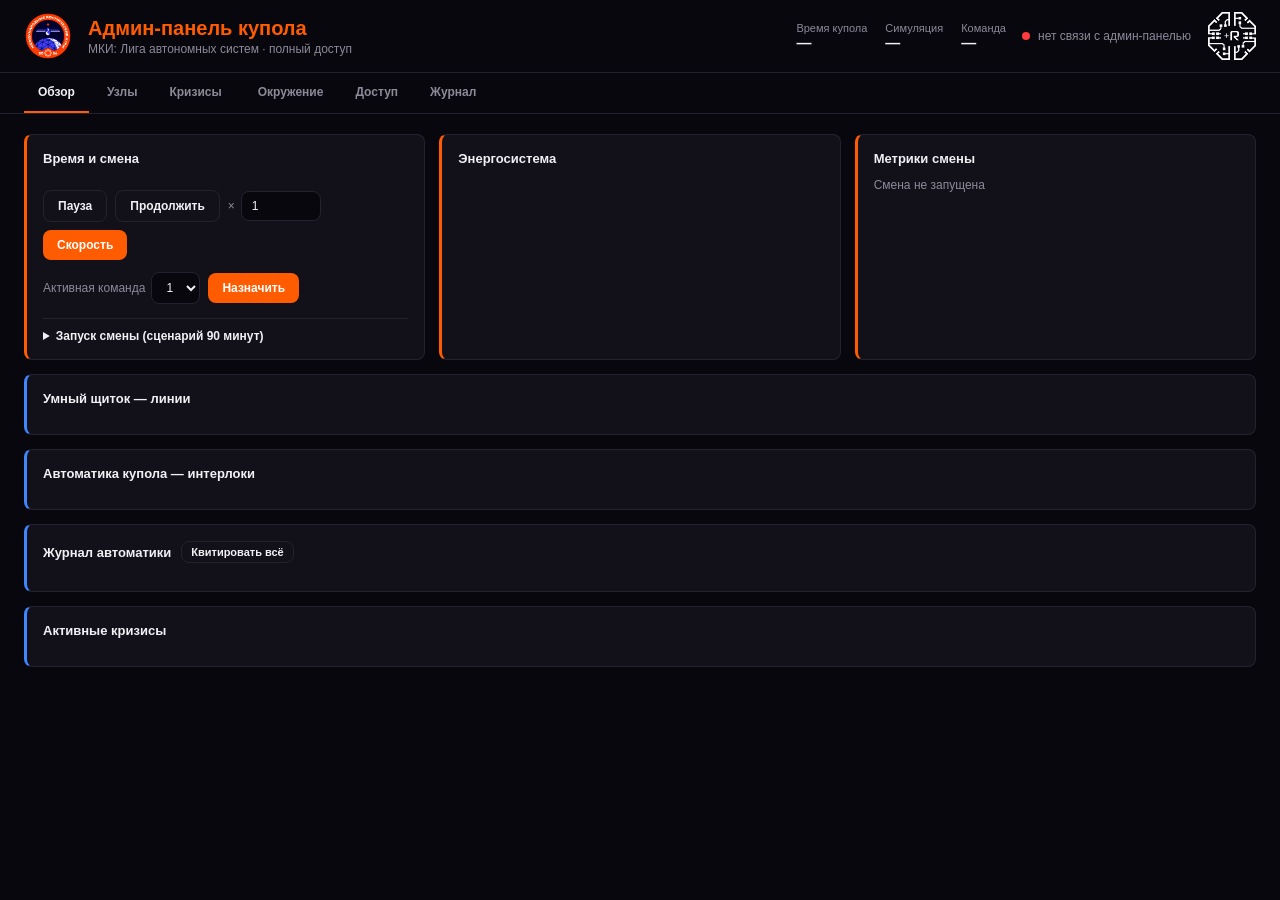
==== Janus/server/admin/static/index.html @ 67298683 "Реализована тестовая сборка зависимостей и кризисов, набросок веб панели управления администратора" ====
<!DOCTYPE html>
<html lang="ru">
<head>
<meta charset="utf-8">
<meta name="viewport" content="width=device-width, initial-scale=1">
<title>МКИ 2026 — Админ-панель купола</title>
<link rel="stylesheet" href="css/styles.css">
</head>
<body>
<header class="top">
  <img class="logo" src="assets/logo_1.png" alt="Логотип 1">
  <div class="title">
    <h1>Админ-панель купола</h1>
    <p>МКИ: Лига автономных систем · полный доступ</p>
  </div>
  <div class="clock">
    <div><span>Время купола</span><b id="gameTime">—</b></div>
    <div><span>Симуляция</span><b id="simTime">—</b></div>
    <div><span>Команда</span><b id="activeTeam">—</b></div>
  </div>
  <div class="live" id="live"><i></i><span id="upd">подключение…</span></div>
  <img class="logo" src="assets/logo_2.png" alt="Логотип 2">
</header>

<nav class="tabs" role="tablist">
  <button class="tab active" data-tab="overview" role="tab">Обзор</button>
  <button class="tab" data-tab="nodes" role="tab">Узлы</button>
  <button class="tab" data-tab="crises" role="tab">Кризисы <em id="crisisCount"></em></button>
  <button class="tab" data-tab="env" role="tab">Окружение</button>
  <button class="tab" data-tab="access" role="tab">Доступ</button>
  <button class="tab" data-tab="log" role="tab">Журнал <em id="logCount"></em></button>
</nav>

<main class="content">
  <!-- ============ ОБЗОР ============ -->
  <section class="page active" id="page-overview">
    <div class="grid">
      <article class="card">
        <h2>Время и смена</h2>
        <div class="kvs" id="timeInfo"></div>
        <div class="row">
          <button id="btnPause" class="ghost">Пауза</button>
          <button id="btnResume" class="ghost">Продолжить</button>
          <label class="inline">×<input id="scaleInput" type="number" min="0" max="100" step="0.5" value="1"></label>
          <button id="btnScale">Скорость</button>
        </div>
        <div class="row">
          <label class="inline">Активная команда
            <select id="teamSelect"><option>1</option><option>2</option><option>3</option><option>4</option></select>
          </label>
          <button id="btnTeam">Назначить</button>
        </div>
        <details class="sub">
          <summary>Запуск смены (сценарий 90 минут)</summary>
          <label class="check"><input id="simOperator" type="checkbox" checked> Виртуальный Оператор (задания станков и пайка по программе)</label>
          <label class="block">Параметры (JSON, необязательно)
            <textarea id="shiftParams" rows="3" placeholder='{"seed": 2026, "soc_pct": 64}'></textarea>
          </label>
          <div class="row">
            <button id="btnStartShift" class="danger">Сбросить мир и начать смену</button>
            <button id="btnShiftReport" class="ghost">Отчёт смены</button>
          </div>
        </details>
      </article>

      <article class="card">
        <h2>Энергосистема</h2>
        <div class="tiles" id="energyTiles"></div>
        <div class="kvs" id="energyInfo"></div>
      </article>

      <article class="card">
        <h2>Метрики смены</h2>
        <div id="shiftMetrics" class="kvs"><span class="mut">Смена не запущена</span></div>
      </article>

      <article class="card wide">
        <h2>Умный щиток — линии</h2>
        <div id="panelLines" class="lines-table"></div>
      </article>

      <article class="card wide">
        <h2>Автоматика купола — интерлоки <span class="mut" id="autonomy"></span></h2>
        <div id="interlocks" class="il-table"></div>
      </article>

      <article class="card wide">
        <h2>Журнал автоматики <button id="btnAckAll" class="ghost small">Квитировать всё</button></h2>
        <div id="autoEvents" class="events"></div>
      </article>

      <article class="card wide">
        <h2>Активные кризисы</h2>
        <div id="activeCrisesOverview"></div>
      </article>
    </div>
  </section>

  <!-- ============ УЗЛЫ ============ -->
  <section class="page" id="page-nodes">
    <div class="toolbar">
      <input id="nodeFilter" type="search" placeholder="Фильтр: id, название, система…">
      <label class="check"><input id="showTruth" type="checkbox" checked> Показывать истину рядом с телеметрией агента</label>
      <label class="check"><input id="showHidden" type="checkbox"> Служебные входы control_*</label>
      <span class="legend"><i class="dist"></i> подменено для агента <i class="frozen"></i> заморожено</span>
    </div>
    <div class="grid nodes" id="nodesGrid"></div>
  </section>

  <!-- ============ КРИЗИСЫ ============ -->
  <section class="page" id="page-crises">
    <div class="grid">
      <article class="card wide">
        <h2>Активные</h2>
        <div id="activeCrises"></div>
      </article>
      <article class="card wide">
        <h2>Каталог <span class="mut">(№1–49 — исходный список, К1–К13 — каскады)</span></h2>
        <div class="toolbar">
          <input id="crisisFilter" type="search" placeholder="Фильтр кризисов…">
          <label class="inline grow">Параметры запуска (JSON)
            <input id="crisisParams" type="text" placeholder='{"duration_s": 600}'>
          </label>
        </div>
        <div id="crisisCatalog" class="catalog"></div>
      </article>
      <article class="card wide">
        <h2>Отчёты кризисов</h2>
        <div id="crisisReports"></div>
      </article>
      <article class="card wide">
        <h2>Слой телеметрии — подмены и заморозки</h2>
        <div id="telemetryLayer"></div>
      </article>
    </div>
  </section>

  <!-- ============ ОКРУЖЕНИЕ ============ -->
  <section class="page" id="page-env">
    <div class="grid" id="envGrid"></div>
  </section>

  <!-- ============ ДОСТУП ============ -->
  <section class="page" id="page-access">
    <div class="grid">
      <article class="card wide">
        <h2>Права участника (access_policy.json)</h2>
        <div class="row">
          <button id="btnGetPolicy">Загрузить политику</button>
          <button id="btnReloadPolicy" class="ghost">Перечитать файл</button>
        </div>
        <div class="toolbar">
          <select id="policyNode"></select>
          <label class="inline grow">Действия (через запятую или *)
            <input id="policyActions" type="text" placeholder="line_on, line_off">
          </label>
          <label class="check"><input id="policyVisible" type="checkbox" checked> Узел виден</label>
          <button id="btnSetPolicy">Сохранить для узла</button>
        </div>
        <pre id="policyView" class="pre"></pre>
      </article>
    </div>
  </section>

  <!-- ============ ЖУРНАЛ ============ -->
  <section class="page" id="page-log">
    <div class="toolbar"><button id="btnClearLog" class="ghost">Очистить</button></div>
    <div id="log" class="events log"></div>
  </section>
</main>

<div class="modal" id="modal" hidden>
  <div class="modal-box">
    <div class="modal-head"><b id="modalTitle"></b><button id="modalClose" class="ghost small">Закрыть</button></div>
    <pre id="modalBody" class="pre"></pre>
  </div>
</div>
<div id="toast" class="toast" role="status" aria-live="polite"></div>

<script src="js/app.js"></script>
</body>
</html>
---- Janus/server/admin/static/css/styles.css ----
/* Палитра и типографика — как у клиентской страницы quest-ai (clients/quest-ai/static/files) */
:root{--bg:#08070d;--card:#12111a;--line:#24222f;--or:#ff5c01;--bl:#002e72;--bl2:#3f86ff;--tx:#f1f0f5;--mut:#8c8a99;--bad:#ff3b3b;--ok:#35c27a;--warn:#ffb020}
*{box-sizing:border-box;margin:0}
html,body{height:100%}
body{background:var(--bg);color:var(--tx);font-family:"Montserrat","Segoe UI",Roboto,Arial,sans-serif;display:flex;flex-direction:column;overflow:hidden;font-size:13px}
.top{display:flex;align-items:center;gap:16px;padding:12px 24px;border-bottom:1px solid var(--line)}
.title{flex:1}
h1{font-size:20px;font-weight:800;color:var(--or)}
.title p{font-size:12px;color:var(--mut);margin-top:2px}
.logo{width:48px;height:48px;border-radius:4px;flex:none;object-fit:contain}
.live{display:flex;align-items:center;gap:8px;font-size:12px;color:var(--mut);min-width:170px}
.live i{width:8px;height:8px;border-radius:50%;background:var(--or);animation:pulse 2s infinite}
.live.off i{background:var(--bad);animation:none}
@keyframes pulse{50%{opacity:.25}}
.clock{display:flex;gap:18px}
.clock div{display:flex;flex-direction:column;font-size:11px;color:var(--mut)}
.clock b{font-size:15px;color:var(--tx);font-weight:700}

.tabs{display:flex;gap:4px;padding:0 24px;border-bottom:1px solid var(--line);overflow-x:auto}
.tab{background:none;color:var(--mut);border:0;border-bottom:2px solid transparent;border-radius:0;padding:12px 14px;font-weight:700;cursor:pointer}
.tab.active{color:var(--tx);border-bottom-color:var(--or)}
.tab em{font-style:normal;color:var(--or);margin-left:4px}

.content{flex:1;min-height:0;overflow-y:auto;padding:20px 24px}
.page{display:none}.page.active{display:block}
.grid{display:grid;grid-template-columns:repeat(auto-fit,minmax(320px,1fr));gap:14px}
.grid.nodes{grid-template-columns:repeat(auto-fill,minmax(360px,1fr));align-items:start}
.card{background:var(--card);border:1px solid var(--line);border-left:3px solid var(--or);border-radius:8px;padding:16px;min-width:0}
.card.wide{grid-column:1/-1;border-left-color:var(--bl2)}
.card.frozen{border-left-color:var(--mut);opacity:.85}
.card.alarm{border-left-color:var(--bad)}
h2{font-size:13px;font-weight:700;margin-bottom:12px;display:flex;align-items:center;gap:10px;flex-wrap:wrap}
h3{font-size:12px;font-weight:700;color:var(--mut);margin:12px 0 6px;text-transform:uppercase;letter-spacing:.04em}
.mut{color:var(--mut);font-weight:400;font-size:12px}

.tiles{display:grid;grid-template-columns:repeat(auto-fit,minmax(120px,1fr));gap:10px;margin-bottom:10px}
.tile{background:var(--bg);border:1px solid var(--line);border-radius:6px;padding:12px}
.tile span{display:block;font-size:11px;color:var(--mut)}
.tile b{font-size:22px;font-weight:800}
.tile.warn b{color:var(--or)}.tile.bad b{color:var(--bad)}.tile.good b{color:var(--ok)}

.kvs{display:grid;grid-template-columns:1fr auto;gap:4px 12px;font-size:12px}
.kvs span{color:var(--mut)}
.kvs b{font-weight:600;text-align:right;word-break:break-word}

.badge{display:inline-block;font-size:11px;font-weight:700;padding:2px 9px;border-radius:12px;background:var(--bl);color:#fff;white-space:nowrap}
.badge.on,.badge.ok{background:var(--or)}
.badge.good{background:#155c3a}
.badge.bad{background:var(--bad)}
.badge.warn{background:#7a3a00}
.badge.mute{background:var(--line);color:var(--mut)}
.badge.real{background:var(--bl2)}

.row{display:flex;flex-wrap:wrap;align-items:center;gap:8px;margin-top:12px}
.toolbar{display:flex;flex-wrap:wrap;align-items:center;gap:12px;margin-bottom:14px}
.toolbar input[type=search]{min-width:260px}
.legend{display:flex;align-items:center;gap:6px;font-size:12px;color:var(--mut)}
.legend i{display:inline-block;width:10px;height:10px;border-radius:2px;margin-left:8px}
.legend i.dist{background:var(--or)}.legend i.frozen{background:var(--mut)}

button{background:var(--or);color:#fff;border:0;border-radius:8px;padding:8px 14px;font:inherit;font-size:12px;font-weight:700;cursor:pointer}
button.ghost{background:transparent;border:1px solid var(--line);color:var(--tx)}
button.ghost:hover{border-color:var(--or)}
button.blue{background:var(--bl2)}
button.danger{background:var(--bad)}
button.small{padding:4px 9px;font-size:11px}
button:disabled{opacity:.5;cursor:default}
input,select,textarea{background:var(--bg);color:var(--tx);border:1px solid var(--line);border-radius:8px;padding:7px 10px;font:inherit;font-size:12px}
textarea{width:100%;resize:vertical}
input[type=number]{width:80px}
input[type=checkbox]{accent-color:var(--or)}
label.inline{display:flex;align-items:center;gap:6px;color:var(--mut);font-size:12px}
label.inline.grow{flex:1}label.inline.grow input{flex:1}
label.block{display:block;color:var(--mut);font-size:12px;margin-top:10px}
label.block textarea{margin-top:4px}
label.check{display:flex;align-items:center;gap:6px;color:var(--mut);font-size:12px;margin-top:8px}
.toolbar label.check{margin-top:0}
input:focus-visible,select:focus-visible,textarea:focus-visible,button:focus-visible{outline:2px solid var(--bl2);outline-offset:2px}
details.sub{margin-top:14px;border-top:1px solid var(--line);padding-top:10px}
details.sub summary{cursor:pointer;font-weight:700;font-size:12px}

table{width:100%;border-collapse:collapse;font-size:12px}
th{text-align:left;color:var(--mut);font-weight:600;padding:6px 8px;border-bottom:1px solid var(--line);white-space:nowrap}
td{padding:6px 8px;border-bottom:1px solid var(--line);vertical-align:top}
tr:last-child td{border-bottom:0}
td.num{text-align:right;font-variant-numeric:tabular-nums}
td.acts{white-space:nowrap}
td.acts button{margin-right:4px}
.track{height:6px;background:var(--bl);border-radius:3px;overflow:hidden;min-width:60px}
.track>div{height:100%;background:var(--or);transition:width .6s}

.nodehead{display:flex;align-items:flex-start;gap:8px;margin-bottom:8px}
.nodehead .nt{flex:1;min-width:0}
.nodehead .nt b{display:block;font-size:13px}
.nodehead .nt span{font-size:11px;color:var(--mut)}
.nkv{display:grid;grid-template-columns:minmax(120px,40%) 1fr;gap:2px 10px;font-size:12px;max-height:340px;overflow-y:auto;padding-right:4px}
.nkv span{color:var(--mut);word-break:break-all}
.nkv b{font-weight:500;word-break:break-word;font-variant-numeric:tabular-nums}
.nkv b.dist{color:var(--or);font-weight:700}
.nkv b small{color:var(--mut);font-weight:400;margin-left:6px}
.nkv b.null{color:var(--bad)}
.ctl{display:grid;grid-template-columns:1fr 1fr auto;gap:6px;margin-top:12px;border-top:1px solid var(--line);padding-top:10px}
.ctl select,.ctl input{min-width:0}
.ctl .hint{grid-column:1/-1;font-size:11px;color:var(--mut)}

.catalog{display:grid;grid-template-columns:repeat(auto-fill,minmax(300px,1fr));gap:8px}
.crisis{display:flex;align-items:center;gap:8px;background:var(--bg);border:1px solid var(--line);border-radius:6px;padding:8px 10px}
.crisis .ct{flex:1;min-width:0}
.crisis .ct b{display:block;font-size:12px}
.crisis .ct span{font-size:11px;color:var(--mut)}
.crisis.active{border-color:var(--or)}

.events{display:flex;flex-direction:column;gap:4px;max-height:320px;overflow-y:auto;font-size:12px}
.events.log{max-height:none}
.ev{display:grid;grid-template-columns:70px 120px 1fr auto;gap:10px;align-items:start;padding:6px 8px;background:var(--bg);border:1px solid var(--line);border-radius:6px}
.ev time{color:var(--mut)}
.ev.bad{border-color:var(--bad)}.ev.ok{border-color:#1f3d2d}
.ev code{white-space:pre-wrap;word-break:break-word;font-family:Consolas,monospace;font-size:11px;color:var(--mut)}
.pre{background:var(--bg);border:1px solid var(--line);border-radius:6px;padding:12px;font-family:Consolas,monospace;font-size:11px;white-space:pre-wrap;word-break:break-word;max-height:60vh;overflow:auto}

.modal{position:fixed;inset:0;background:rgba(0,0,0,.7);display:flex;align-items:center;justify-content:center;z-index:10;padding:20px}
.modal[hidden]{display:none}
.modal-box{background:var(--card);border:1px solid var(--line);border-left:3px solid var(--or);border-radius:8px;padding:16px;width:min(900px,100%);max-height:90vh;display:flex;flex-direction:column;gap:10px}
.modal-head{display:flex;justify-content:space-between;align-items:center}
.modal-box .pre{max-height:75vh}
.toast{position:fixed;right:20px;bottom:20px;background:var(--card);border:1px solid var(--line);border-left:3px solid var(--or);border-radius:8px;padding:10px 14px;max-width:420px;font-size:12px;opacity:0;transform:translateY(10px);transition:.25s;pointer-events:none;z-index:20}
.toast.show{opacity:1;transform:none}
.toast.bad{border-left-color:var(--bad)}

@media(max-width:900px){body{overflow:auto}.top{flex-wrap:wrap}.clock{order:5;width:100%}.content{overflow:visible}}
@media(prefers-reduced-motion:reduce){*{animation:none!important;transition:none!important}}
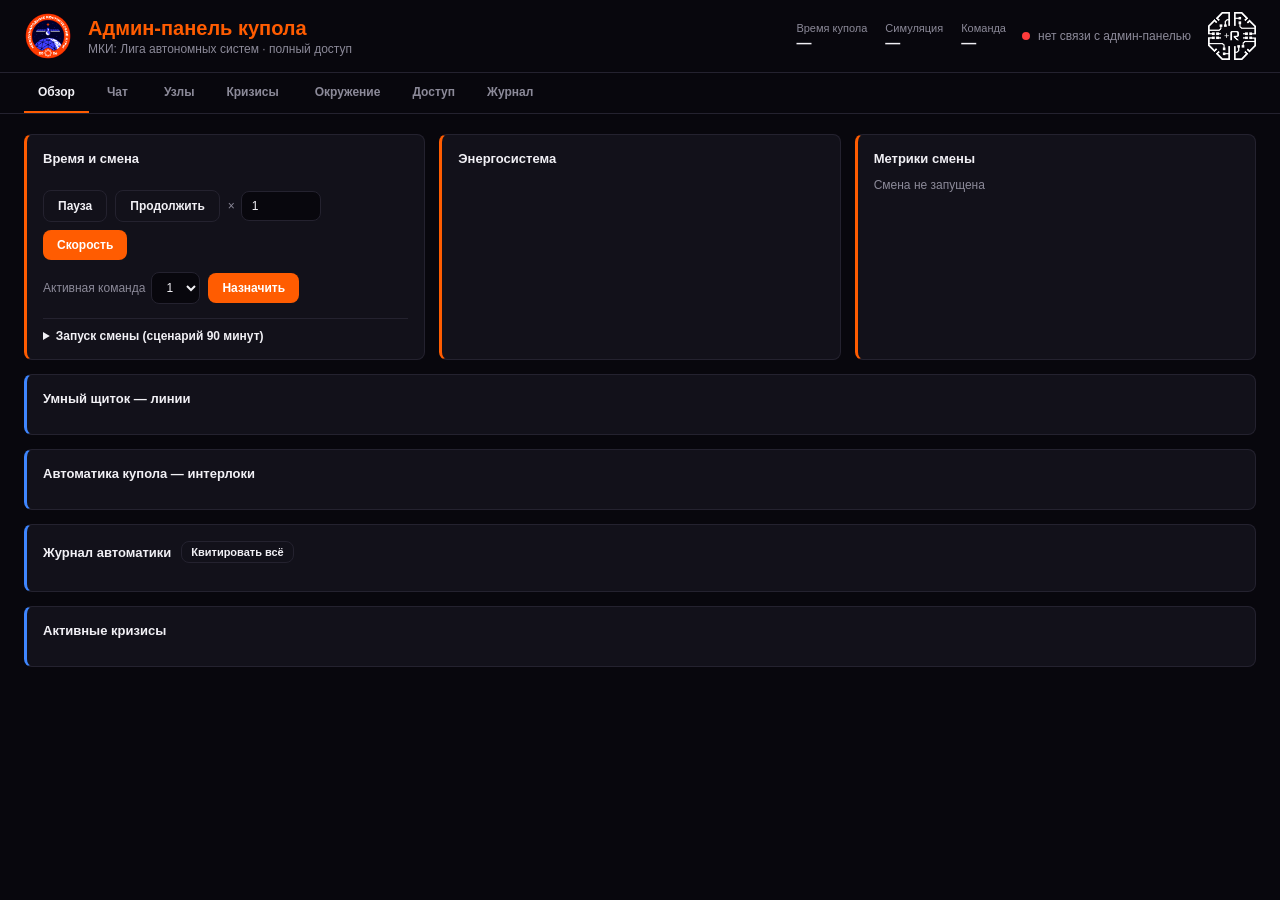
==== commit 6562bd8e: "Добавлена документация для участников, в панель админа добавлен чат песочницы, актуализирована панел" ====
--- a/Janus/server/admin/static/index.html
+++ b/Janus/server/admin/static/index.html
@@ -24,6 +24,7 @@
 
 <nav class="tabs" role="tablist">
   <button class="tab active" data-tab="overview" role="tab">Обзор</button>
+  <button class="tab" data-tab="chat" role="tab">Чат <em id="chatCount"></em></button>
   <button class="tab" data-tab="nodes" role="tab">Узлы</button>
   <button class="tab" data-tab="crises" role="tab">Кризисы <em id="crisisCount"></em></button>
   <button class="tab" data-tab="env" role="tab">Окружение</button>
@@ -96,6 +97,30 @@
     </div>
   </section>
 
+  <!-- ============ ЧАТ ============ -->
+  <section class="page" id="page-chat">
+    <div class="grid">
+      <article class="card wide">
+        <h2>Песочница meeting_01 — чат Оператора с агентами
+          <button id="btnChatReload" class="ghost small">Обновить</button>
+          <button id="btnChatClear" class="ghost small">Очистить историю</button></h2>
+        <p class="mut">Сообщения отсюда уходят от имени Оператора купола. Их видят агенты всех команд;
+          сообщения активной команды и Оператора учитываются кризисами и метриками смены.</p>
+        <div id="chatMsgs" class="events chat-msgs"></div>
+        <div class="toolbar">
+          <label class="inline">Кому
+            <select id="chatTo">
+              <option value="">всем</option><option value="team1">команде 1</option><option value="team2">команде 2</option>
+              <option value="team3">команде 3</option><option value="team4">команде 4</option>
+            </select>
+          </label>
+          <label class="inline grow"><input id="chatText" type="text" maxlength="4000" placeholder="Сообщение от Оператора… (Enter — отправить)"></label>
+          <button id="btnChatSend">Отправить</button>
+        </div>
+      </article>
+    </div>
+  </section>
+
   <!-- ============ УЗЛЫ ============ -->
   <section class="page" id="page-nodes">
     <div class="toolbar">
@@ -115,7 +140,7 @@
         <div id="activeCrises"></div>
       </article>
       <article class="card wide">
-        <h2>Каталог <span class="mut">(№1–49 — исходный список, К1–К13 — каскады)</span></h2>
+        <h2>Каталог <span class="mut">(№1–51 — исходный список и бокс ФабЛаб, К1–К13 — каскады)</span></h2>
         <div class="toolbar">
           <input id="crisisFilter" type="search" placeholder="Фильтр кризисов…">
           <label class="inline grow">Параметры запуска (JSON)
--- a/Janus/server/admin/static/css/styles.css
+++ b/Janus/server/admin/static/css/styles.css
@@ -116,6 +116,10 @@
 .ev time{color:var(--mut)}
 .ev.bad{border-color:var(--bad)}.ev.ok{border-color:#1f3d2d}
 .ev code{white-space:pre-wrap;word-break:break-word;font-family:Consolas,monospace;font-size:11px;color:var(--mut)}
+.chat-msgs{max-height:60vh;min-height:200px;font-size:13px;margin-bottom:10px}
+.chat-msgs .ev{grid-template-columns:70px minmax(140px,220px) 1fr auto}
+.chat-msgs .ev.mute{opacity:.7}
+.chat-text{white-space:pre-wrap;word-break:break-word}
 .pre{background:var(--bg);border:1px solid var(--line);border-radius:6px;padding:12px;font-family:Consolas,monospace;font-size:11px;white-space:pre-wrap;word-break:break-word;max-height:60vh;overflow:auto}
 
 .modal{position:fixed;inset:0;background:rgba(0,0,0,.7);display:flex;align-items:center;justify-content:center;z-index:10;padding:20px}
